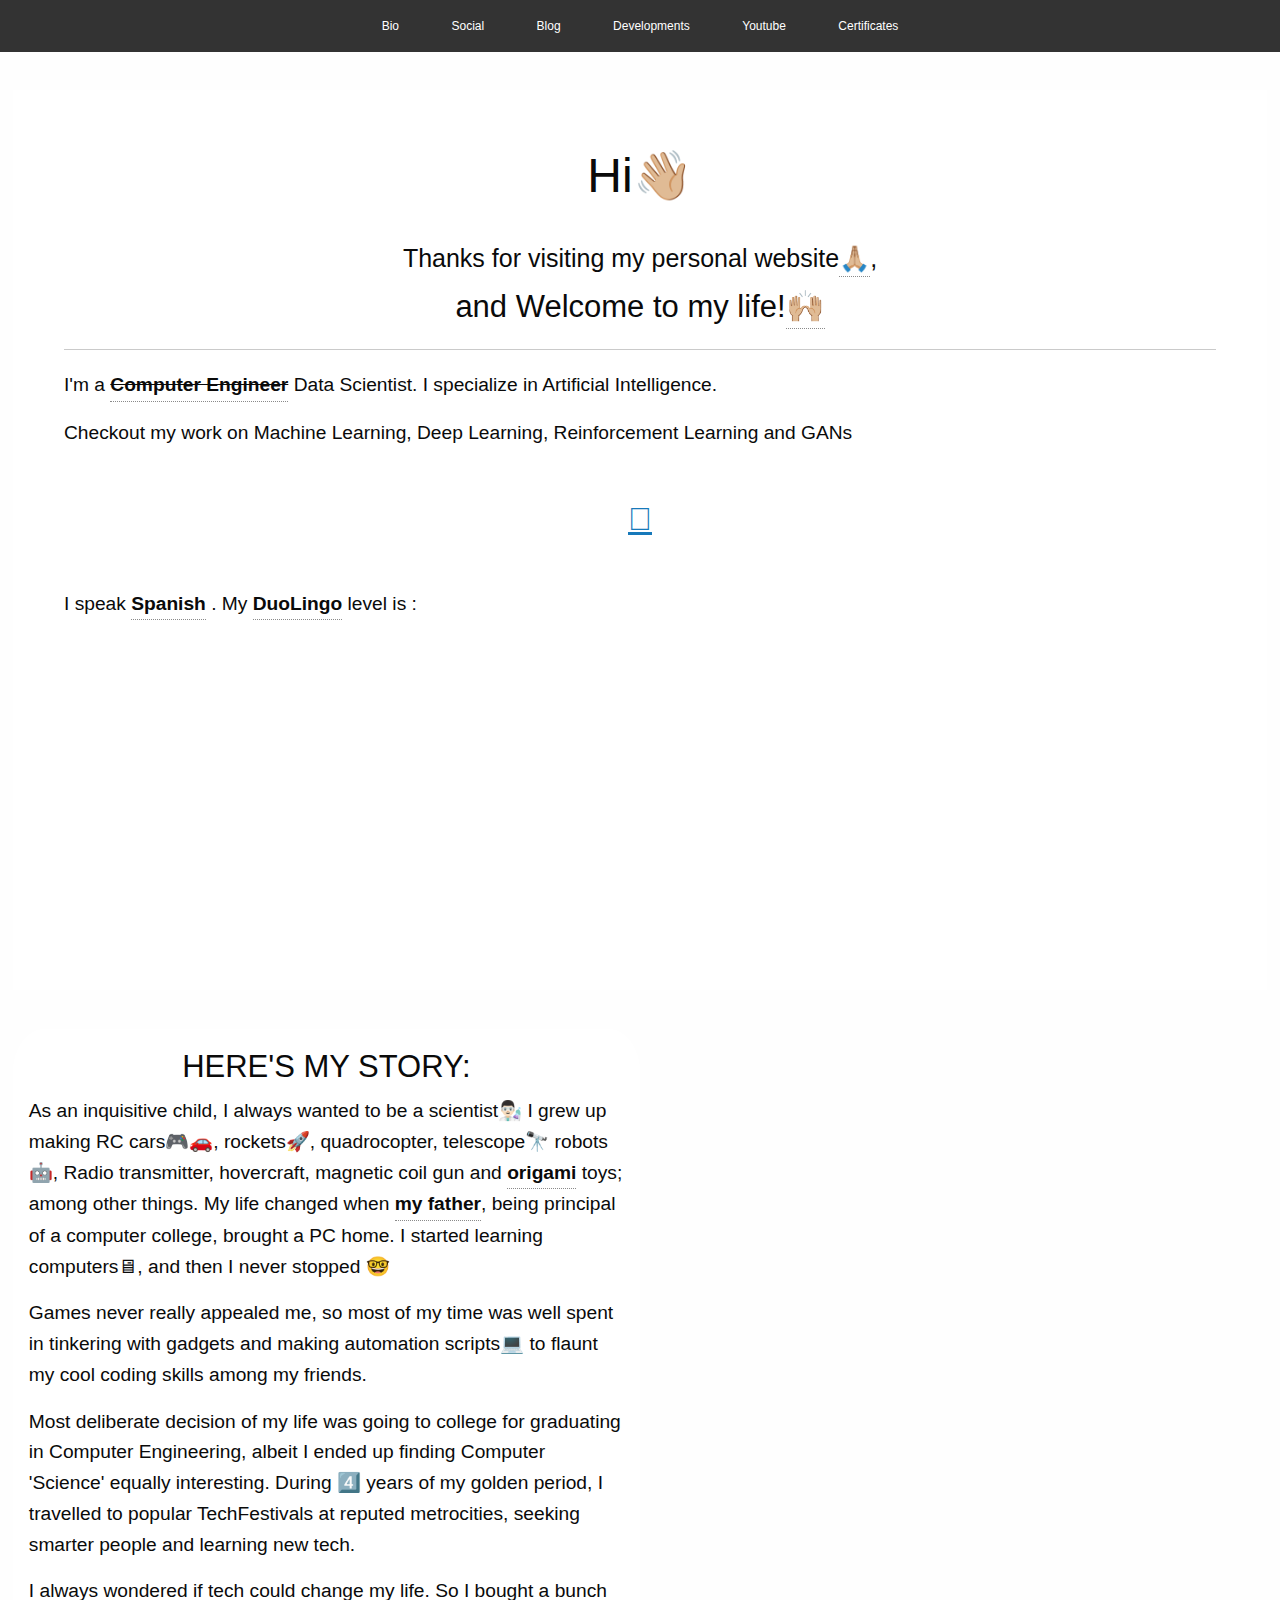
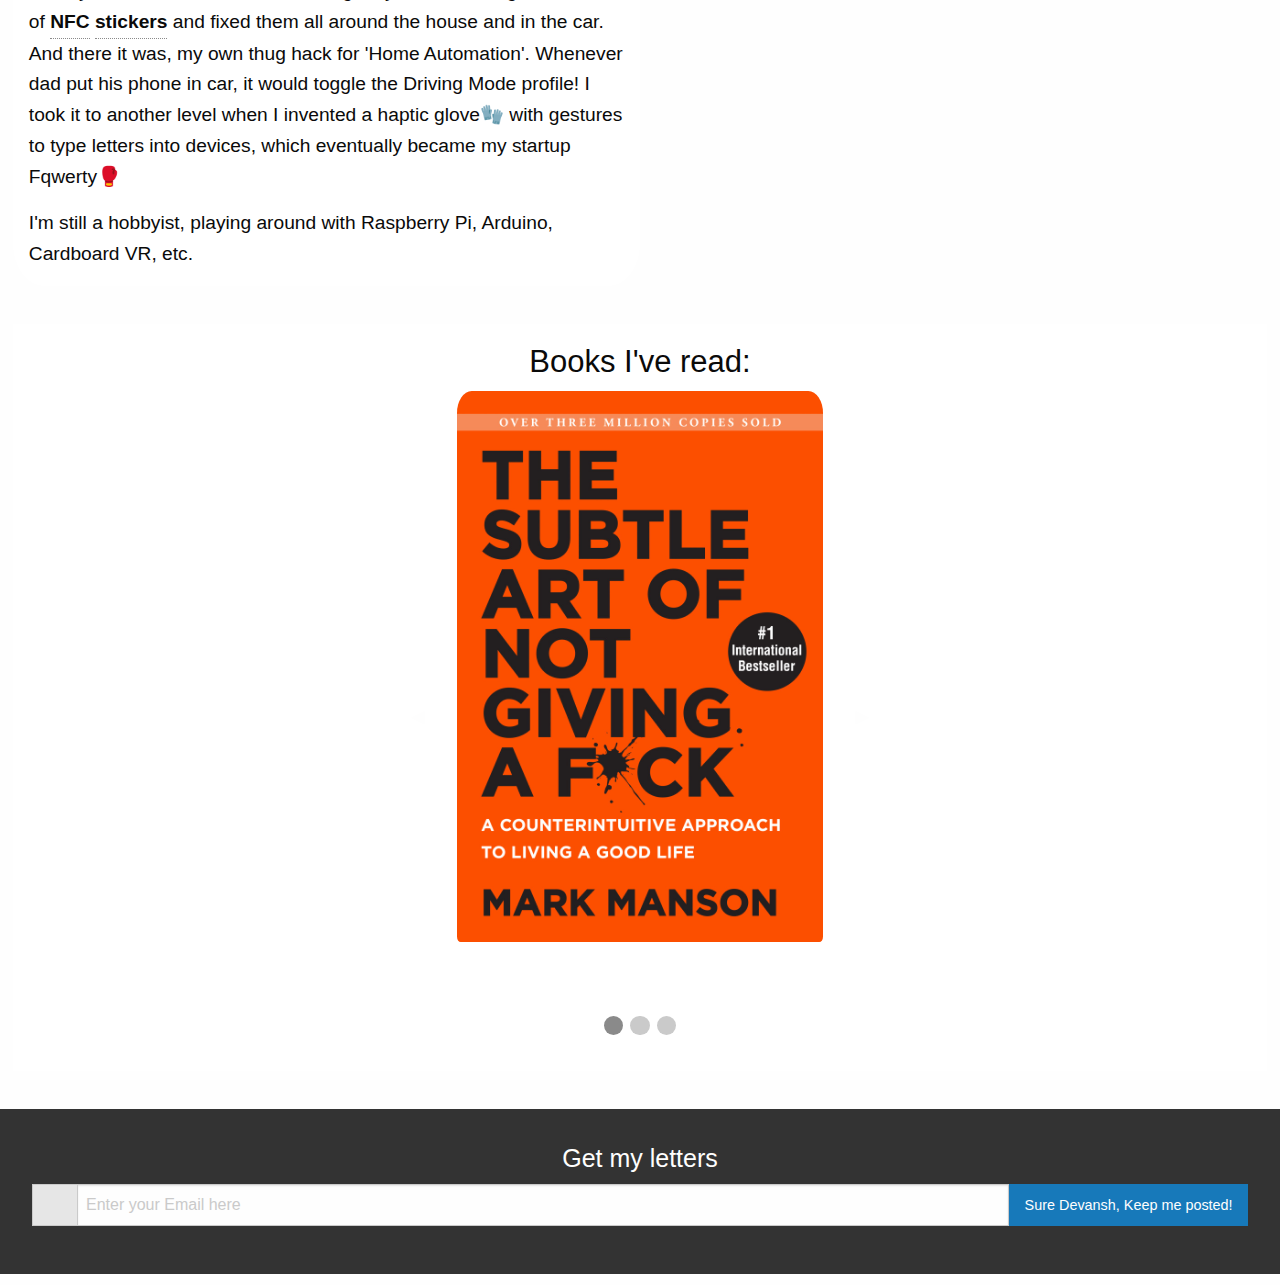
==== index.html @ f3bcc984 "Foundation based site with tabs: Bio Social Blog Youtube" ====
<!doctype html><html class="no-js" lang="en" dir="ltr">
  <head>
    <title>Devansh Rajeshbhai Trivedi</title>
    <meta charset="utf-8">
    <meta http-equiv="x-ua-compatible" content="ie=edge">
    <meta name="viewport" content="width=device-width, initial-scale=1.0">
    <link rel="stylesheet" href="css/foundation.css">
    <link rel="stylesheet" href="css/app.css">
    <link rel="stylesheet" href="https://use.fontawesome.com/releases/v5.1.1/css/all.css" integrity="sha384-O8whS3fhG2OnA5Kas0Y9l3cfpmYjapjI0E4theH4iuMD+pLhbf6JI0jIMfYcK3yZ" crossorigin="anonymous">
    <link href="https://cdnjs.cloudflare.com/ajax/libs/font-awesome/4.7.0/css/font-awesome.css" rel="stylesheet">
  </head>
  <body>
<nav>
  <ul class="tabs" data-deep-link-smudge data-update-history="true" data-deep-link="true" data-tabs id="navtabs">
  <li class="tabs-title is-active"><a href="#Bio" aria-selected="true">Bio</a></li>
  <li class="tabs-title"><a href="#Social">Social</a></li>
  <li class="tabs-title"><a href="#Blog">Blog</a></li>
  <li class="tabs-title"><a href="#Developments">Developments</a></li>
  <li class="tabs-title"><a href="#Youtube">Youtube</a></li>
  <li class="tabs-title"><a href="#Certificates">Certificates</a></li></ul></nav>

<div class="tabs-content" data-tabs-content="navtabs">
  <div class="tabs-panel is-active" id="Bio">
      <div id="bg"><section id="Greeting" class="callout">
      <!-- <video autoplay muted loop id="bgVideo"><source src="videos/Background Video.mp4" type="video/mp4"></video> -->
        <span><h1>Hi👋🏼</h1></span></br>
        <h4>Thanks for visiting my personal website<span data-tooltip title="It's a High-Five!">🙏🏼</span>, </h4>
          <h3>and Welcome to my life!<span data-tooltip title="Ta-da!">🙌🏼</span></h3>
        <hr><p>I'm a 
          <del data-tooltip title="Yet to attend the convocation ceremony">Computer Engineer</del>
           Data Scientist. I specialize in Artificial Intelligence.</p>
          <p>Checkout my work on Machine Learning, Deep Learning, Reinforcement Learning and GANs
          </p>
        <div class="arrow bounce"><a class="fas fa-arrow-down fa-2x" href="#story"></a></div>
        <p>I speak 
        <span data-tooltip title="Español">Spanish</span>
        . My 
        <span data-tooltip data-allow-html="true" aria-haspopup="true" class="has-tip" title="<img alt='duolingo mascot' src='images/duolingo mascot.jpg'>">DuoLingo</span>
         level is : </p><span id='level'></span>
        </section></div>
      <section id="story" class="callout">
        <header><h3>HERE'S MY STORY:</h3></header>
        <p>As an inquisitive child, I always wanted to be a scientist👨🏻‍🔬
        I grew up making RC cars🎮🚗, rockets🚀, quadrocopter, telescope🔭 robots🤖, Radio transmitter, hovercraft, magnetic coil gun and <span data-tooltip title="art of making paper stuff like planes and so on">origami</span> toys; among other things. My life changed when <span data-tooltip title="Dr. Rajeshbhai P Trivedi">my father</span>, being principal of a computer college, brought a PC home. I started learning computers🖥, and then I never stopped 🤓</p>

        <p>Games never really appealed me, so most of my time was well spent in tinkering with gadgets and making automation scripts💻 to flaunt my cool coding skills among my friends.</p>

        <p>Most deliberate decision of my life was going to college for graduating in Computer Engineering, albeit I ended up finding Computer 'Science' equally interesting. During 4️⃣ years of my golden period, I travelled to popular TechFestivals at reputed metrocities, seeking smarter people and learning new tech.</p>

        <p>I always wondered if tech could change my life. So I bought a bunch of 
        <span data-tooltip data-allow-html="true" title="<img alt='nfc tapback animation' src='images/nfc tapback.gif'>">NFC</span> 
        <span data-tooltip data-allow-html="true" title="<img alt='nfc tag animation' src='images/nfc tag.gif'>">stickers</span> 
        and fixed them all around the house and in the car. And there it was, my own thug hack for 'Home Automation'. Whenever dad put his phone in car, it would toggle the Driving Mode profile! I took it to another level when I invented a haptic glove🧤 with gestures to type letters into devices, which eventually became my startup Fqwerty🥊</p>

        <p>I'm still a hobbyist, playing around with Raspberry Pi, Arduino, Cardboard VR, etc.</p>
        </section>
      <section id="bookSection" class="callout">
        <h3>Books I've read:</h3>
        <div class="orbit" role="region" aria-label="Books I've read" data-orbit>
        <div class="orbit-wrapper">
          <div class="orbit-controls">
            <button class="orbit-previous"><span class="show-for-sr">Previous Slide</span>&#9664;&#xFE0E;</button>
            <button class="orbit-next"><span class="show-for-sr">Next Slide</span>&#9654;&#xFE0E;</button>
            </div>
          <ul class="orbit-container">
            <li class="is-active orbit-slide">
              <figure class="orbit-figure">
                <img class="orbit-image" src="images/Book Subtle Art of not giving a Fuck.jpg" alt="The Subtle Art of not giving a Fuck">
              </figure>
            </li>
            <li class="orbit-slide">
              <figure class="orbit-figure">
                <img class="orbit-image" src="images/Book The Alchemist.jpg" alt="The Alchemist">
              </figure>
            </li>
            <li class="orbit-slide">
              <figure class="orbit-figure">
                <img class="orbit-image" src="images/Book Business Adventures.jpg" alt="Business Adventures">
              </figure>
            </li>
            </ul>
          </div>
        <nav class="orbit-bullets">
          <button class="is-active" data-slide="0"><span class="show-for-sr">First slide details.</span><span class="show-for-sr">Current Slide</span></button>
          <button data-slide="1"><span class="show-for-sr">Second slide details.</span></button>
          <button data-slide="2"><span class="show-for-sr">Third slide details.</span></button>
          </nav>
          </div>
        </section>
        </div>
  <div class="tabs-panel" id="Social">
    <div class="callout" id="icons">
      <div class="rounded-social-buttons">
        <a  class="social-button facebook" target="_blank" href="https://www.facebook.com/D3V4N5H"></a>
        <a class="social-button twitter" target="_blank" href="https://twitter.com/_d3v4n5h"></a>
        <a class="social-button linkedin" target="_blank" href="https://www.linkedin.com/in/d3v4n5h"></a>
        <a class="social-button youtube" target="_blank" href="https://www.youtube.com/user/MrDevanshrtrivedi"></a>
        <a class="social-button instagram" target="_blank" href="https://www.instagram.com/_d3v4n5h/"></a>
        <a class="social-button github" target="_blank" href="https://github.com/D3V4N5H"></a>
        <a class="social-button medium" target="_blank" href="https://medium.com/@D3V4N5H"></a> 
        <a class="social-button patreon" target="_blank" href="https://www.patreon.com/D3V4N5H"><i class="fab fa-patreon"></i></a> 
        <a class="social-button anchor" target="_blank" href="https://anchor.fm/fqcast"></a>
        <a class="social-button spotify" target="_blank" href="https://open.spotify.com/show/4l1VabeVqgFmIwCuDwpJ2w?si=Cf6ymzuITDqfhZK7n6syOw"></a>
      </div>
      </div></br>
    <div class="responsive-embed">
      <iframe src="https://www.facebook.com/plugins/video.php?href=https%3A%2F%2Fwww.facebook.com%2Fadevnt%2Fvideos%2F1369553009780558%2F&show_text=0&width=560" width="560" height="315" style="border:none;overflow:hidden" scrolling="no" frameborder="0" allowTransparency="true" allowFullScreen="true"></iframe>
      </div>
    </div>
  <div class="tabs-panel" id="Blog">
    <div class="timeline">
<!-- 2018 July 30 -->
      <div class="timeline-item">
        <div class="timeline-icon"><i class="fab fa-youtube fa-2x" id='yticon'></i></div>
        <div class="timeline-content">
          <p class="timeline-content-date">2018 - <span class="timeline-content-month">July 30</span></p>
            <h5>Applied for TEDx</h5>
          <p><div class="responsive-embed"><iframe width="966" height="543" src="https://www.youtube.com/embed/WX2hO0PraqQ" frameborder="0" allow="autoplay; encrypted-media" allowfullscreen></iframe></div></p>
          <p>This is my application for TEDxKotechachowk.</br>
          After the submission deadline, all the nominations of the contest will be shared on their platform.</br>
          They will be selecting one or two ideas from the contest and the winners will get a chance to speak on TEDxKotechaChowk platform.</br>
          https://www.ted.com/tedx/events/27829</br>
          http://www.tedxkotechachowk.com</br>
          My talk is a call to action from fellow hobbyists for sticking to our passion.</p>
        </div>
        </div>
<!-- 2018 July 1 -->
      <div class="timeline-item">
        <div class="timeline-icon"><svg-icon><img src="images/glyph-iconset-master/svg/si-glyph-hamburger.svg" alt="burger icon" style="transform: scale(0.5); margin-left: -14px; margin-top: -11px;"></svg-icon></div>
        <div class="timeline-content right">
          <p class="timeline-content-date">2018 - <span class="timeline-content-month">July 1</span>
          <h5>Went to Starbucks and Burgerking for the first time in my life!</h5>
          <img alt="Photo of Devansh at Starbucks" src="images/starbucks.jpg">
          <p>I have to admit, Burgerking was eaten before you could say the longest word in English. And Starbucks didn't disappoint either... The barista explained me all the available types.</p>
        </div>
        </div>
<!-- 2018 May 26 -->
      <div class="timeline-item">
        <div class="timeline-icon"><i class="fas fa-ribbon fa-2x" id='ribbon'></i></div>
        <div class="timeline-content">
          <p class="timeline-content-date">2018 - <span class="timeline-content-month">May 26</span></p>
          <h5></h5>
            <div class="responsive-embed"><iframe width="966" height="543" src="https://www.youtube.com/embed/cj0n4KJnjgw" frameborder="0" allow="autoplay; encrypted-media" allowfullscreen></iframe></div>
          <p>I coded together a TINY Python script that automatically searches the address you copy on Google Maps!
          </br></br>
          Like my most work, it's open source under GNU AGPL (Affero General Public License) v3.0
          </br>
          <a href="https://github.com/D3V4N5H/Address-To-Map" target="_blank">https://github.com/D3V4N5H/Address-To-Map</a>
          </br></br>
          It copies the address from the clilpboard using 'pyperclip' module
          </br>
          And opens Google map search using 'webbrowser' module</p>
        </div>
        </div>
<!-- 2018 May 17 -->
      <div class="timeline-item">
        <div class="timeline-icon"><i class="fas fa-ribbon fa-2x" id='ribbon'></i></div>
        <div class="timeline-content right">
          <p class="timeline-content-date">2018 - <span class="timeline-content-month">May 17</span></p>
          <h5></h5>
            <div class="responsive-embed"><iframe width="966" height="543" src="https://www.youtube.com/embed/jnYJ4px8Zyg" frameborder="0" allow="autoplay; encrypted-media" allowfullscreen></iframe></div>
          <p>I've been so lazy lately, I don't even check for new episodes myself.
          </br>
            Here's the script that does it for me!
          </br>
            it's open source under GNU AGPL (Affero General Public License) v3.0
          </br>
            <a href="https://github.com/D3V4N5H/Check-GTU-Result" target="_blank">https://github.com/D3V4N5H/Check-GTU-Result</a></p>
        </div>
        </div>
<!-- 2018 May 15 -->
      <div class="timeline-item">
        <div class="timeline-icon"><i class="fas fa-ribbon fa-2x" id='ribbon'></i></div>
        <div class="timeline-content">
          <p class="timeline-content-date">2018 - <span class="timeline-content-month">May 15</span></p>
          <h5></h5>
            <img alt="script image" src="images/result script.png">
          <p>How do you check for your results?
          </br>
            I do it using my python script
            </br>
            It simply checks for the keyword 'BE' on notifications of GTU's Student Corner under Student Zone
            </br>
            BeautifulSoup4 module parses html
            </br>
            Offers to open the webpage for manual checking if result not found
            </br>
            Like my most work, it's open source under GNU AGPL (Affero General Public License) v3.0
            </br>
            <a href="https://github.com/D3V4N5H/Check-GTU-Result" target="_blank">https://github.com/D3V4N5H/Check-GTU-Result</a></p>
        </div>
        </div>
<!-- 2018 May 13 -->
      <div class="timeline-item">
        <div class="timeline-icon"><i class="fas fa-ribbon fa-2x" id='ribbon'></i></div>
        <div class="timeline-content right">
          <p class="timeline-content-date">2018 - <span class="timeline-content-month">May 13</span></p>
          <h5>Folder Automation using Python</h5>
            <div class="orbit" role="region" aria-label="Favorite Text Ever" data-orbit>
              <ul class="orbit-container">
                <button class="orbit-previous" aria-label="previous"><span class="show-for-sr">Previous Slide</span>&#9664;</button>
                <button class="orbit-next" aria-label="next"><span class="show-for-sr">Next Slide</span>&#9654;</button>
                <li class="is-active orbit-slide">
                  <div class="docs-example-orbit-slide">
                    <p><strong>This is dodgerblue.</strong> Lorem ipsum dolor sit amet, consectetur adipisicing elit, sed do eiusmod tempor incididunt ut labore et dolore magna aliqua. Ut enim ad minim veniam, quis nostrud exercitation ullamco laboris nisi ut aliquip ex ea commodo consequat. Duis aute irure dolor in reprehenderit in voluptate velit esse cillum dolore eu fugiat nulla pariatur. Excepteur sint occaecat cupidatat non proident, sunt in culpa qui officia deserunt mollit anim id est laborum.</p>
                  </div>
                </li>
                <li class="orbit-slide">
                  <div class="docs-example-orbit-slide">
                    <p><strong>This is rebeccapurple.</strong> Lorem ipsum dolor sit amet, consectetur adipisicing elit, sed do eiusmod tempor incididunt ut labore et dolore magna aliqua. Ut enim ad minim veniam, quis nostrud exercitation ullamco laboris nisi ut aliquip ex ea commodo consequat. Duis aute irure dolor in reprehenderit in voluptate velit esse cillum dolore eu fugiat nulla pariatur. Excepteur sint occaecat cupidatat non proident, sunt in culpa qui officia deserunt mollit anim id est laborum.</p>
                  </div>
                </li>
                <li class="orbit-slide">
                  <div class="docs-example-orbit-slide">
                    <p><strong>This is darkgoldenrod.</strong> Lorem ipsum dolor sit amet, consectetur adipisicing elit, sed do eiusmod tempor incididunt ut labore et dolore magna aliqua. Ut enim ad minim veniam, quis nostrud exercitation ullamco laboris nisi ut aliquip ex ea commodo consequat. Duis aute irure dolor in reprehenderit in voluptate velit esse cillum dolore eu fugiat nulla pariatur. Excepteur sint occaecat cupidatat non proident, sunt in culpa qui officia deserunt mollit anim id est laborum.</p>
                  </div>
                </li>
                <li class="orbit-slide">
                  <div class="docs-example-orbit-slide">
                    <p><strong>This is lightseagreen.</strong> Lorem ipsum dolor sit amet, consectetur adipisicing elit, sed do eiusmod tempor incididunt ut labore et dolore magna aliqua. Ut enim ad minim veniam, quis nostrud exercitation ullamco laboris nisi ut aliquip ex ea commodo consequat. Duis aute irure dolor in reprehenderit in voluptate velit esse cillum dolore eu fugiat nulla pariatur. Excepteur sint occaecat cupidatat non proident, sunt in culpa qui officia deserunt mollit anim id est laborum.</p>
                  </div>
                </li>
              </ul>
              <nav class="orbit-bullets">
                <button class="is-active" data-slide="0"><span class="show-for-sr">First slide details.</span><span class="show-for-sr">Current Slide</span></button>
                <button data-slide="1"><span class="show-for-sr">Second slide details.</span></button>
                <button data-slide="2"><span class="show-for-sr">Third slide details.</span></button>
                <button data-slide="3"><span class="show-for-sr">Fourth slide details.</span></button>
              </nav>
              </div>
          <p>I'm automating my MacBook and workflow using Python 3 !</br>
          This script organizes my personal notes and python scripts.</br>
          </br></br>
          I'm using:</br>
          Regular expressions (Regex/RE) to compile matches,</br>
          os.walk() for iterating all files,</br>
          shutil for file operations</br></br>
          <a href="https://github.com/D3V4N5H/FolderAutomation" target="_blank">https://github.com/D3V4N5H/FolderAutomation</a></p>
        </div>
        </div>
<!-- 2018 Feb 11 -->
      <div class="timeline-item">
        <div class="timeline-icon"><i class="fas fa-ribbon fa-2x" id='ribbon'></i></div>
        <div class="timeline-content">
          <p class="timeline-content-date">2018 - <span class="timeline-content-month">February 11</span></p>
          <h5>One more thing checked off my bucket list!</h5>
            <img alt="photo of the automatic gearbox I operated" src="images/gearless.jpg">
          <p>Drove a gearless car for the first time in my life! </br> PS: It was also my birthday!</p>
        </div>
        </div>
<!-- 2017 Nov 30 -->
      <div class="timeline-item">
        <div class="timeline-icon"><i class="fas fa-ribbon fa-2x" id='ribbon'></i></div>
        <div class="timeline-content right">
          <p class="timeline-content-date">2017 - <span class="timeline-content-month">Nov 30</span></p>
          <h5>My first Machine Learning Project!</h5>
            <img alt="Machine Learning code" src="images/ml.png">
          <p><a href="https://youtu.be/T5pRlIbr6gg?list=PL2-dafEMk2A6QKz1mrk1uIGfHkC1zZ6UU" target="_blank">Siraj Raval's 'Learn Python for Data science' playlist Video 1</a> </br>
          </br>
          Challenge:</br>
          Find 3 more classifiers from the sci-kit learn documentation and add them to the code. Train them on the same dataset and compare their results.</br>
          </br>
          Status:</br>
          I've found 3 other algorithms, and they're pretty much accurate.</br>
          <a href="https://github.com/D3V4N5H/ML-gender-classification" target="_blank">https://github.com/D3V4N5H/ML-gender-classification</a></p>
        </div>
        </div>
<!-- 2017 Sep 25-->
      <div class="timeline-item">
        <div class="timeline-icon"><i class="fab fa-youtube fa-2x" id='yticon'></i></div>
        <div class="timeline-content">
          <p class="timeline-content-date">2017 - <span class="timeline-content-month">September 25</span></p>
            <h5>College Projects Recap on my 7531 DayVersary</h5>
          <p><div class="responsive-embed"><iframe src="https://www.facebook.com/plugins/video.php?href=https%3A%2F%2Fwww.facebook.com%2Fadevnt%2Fvideos%2F1369553009780558%2F&show_text=0&width=560" width="560" height="315" style="border:none;overflow:hidden" scrolling="no" frameborder="0" allowTransparency="true" allowFullScreen="true"></iframe></div></p>
          <p>So I found this Date Calculation feature in Windows 10's Calculator app. And guess what I found? I'm finishing 7531 days from my birthdate next week!! Let's make a video to reminisce all my achievements... And with the help of my dear friend Jeet Kothadiya, I barely finished on time, as there were too many achievements.</p>
          </div>
        </div>
<!-- 2016 Sep 15 -->
      <div class="timeline-item">
        <div class="timeline-icon"><i class="fab fa-youtube fa-2x" id='yticon'></i></div>
        <div class="timeline-content right">
          <p class="timeline-content-date">2016 - <span class="timeline-content-month">September 15</span></p>
            <h5>2.5D Android Fight Game</h5>
          <p><div class="responsive-embed"></div></p>
          <p>
          This is a role-playing martial arts fighting game. It has classical Fighting with bots and combos!</br></br>
          Credits</br>
          This game was developed on Unity Platform with my dear friends Raj Jobanputra, Sunny Sommanek and the Fqwerty.co team.
          </br></br>
          Background</br>
          My choice of the game design was inspired from Shadow Fight by Nekki. The goal of the project is to make a 3D and multiplayer version possible.
          </br></br>
          This was way before the Shadow Fight 3 was even released and we're glad Nekki is doing what we couldn't.
          </p>
          </div>
        </div>
<!-- 2016 Feb 14 -->
      <div class="timeline-item">
        <div class="timeline-icon"><i class="fab fa-youtube fa-2x" id='yticon'></i></div>
        <div class="timeline-content">
          <p class="timeline-content-date">2016 - <span class="timeline-content-month">February 14</span></p>
            <h5>Price Comparison Engine - Crawler and Aggregator</h5>
          <div class="responsive-embed"><iframe width="966" height="543" src="https://www.youtube.com/embed/ediEB9Nnt-o" frameborder="0" allow="autoplay; encrypted-media" allowfullscreen></iframe></div>
          <p>Startup Village, the best incubator in the country, selected our team after we submitted this version of Price Comparison Engine as a part of the coding challenge.</br>
          </br>
          Preview hosted at http://d3v4n5h.xyz Try out the query: iPhone
          </br></br>
          This is a web-crawler and aggregator and is dynamic, without any heavy database or storage requirements. Primarily uses PHP and PriceTree API.
          </br></br>
          <a href="https://github.com/D3V4N5H/Price-Comparison-Engine" target="_blank">https://github.com/D3V4N5H/Price-Comparison-Engine</a></p>
          </div>
        </div>
<!-- 2014 -->
      <div class="timeline-item">
        <div class="timeline-icon"><i class="fab fa-blogger-b fa-2x" style="padding-left: 10px; padding-top: 6px;"></i></div>
        <div class="timeline-content right">
          <p class="timeline-content-date">2014 - <span class="timeline-content-month">May 5</span></p>
          <a href="http://devgizmo.blogspot.com/2014/05/dudes-and-dolls-race-pace.html" target="_blank">
            <h5>Launched my first ever blog 'DevGizmo'</h5>
            <img alt="DevGizmo blog snapshot" src="images/devgizmo.png">
          </a>
          <p>I had read this tech magazine that said 'Gizmo Gaga' and the word Gizmo stuck in my head. While naming the blog, I had to associate myself to tech and gadgets. </br>
          To quote 
          <a href="https://youtu.be/0rF6k721hUk" target="_blank">Karnak from Inhumans</a>
          ,</br>
          "It was a decision I made when I was still a teenager. The day I got this, I thought it was the greatest idea I'd ever had. Now, I look into a mirror, it's a reminder of how far I've come. Who I used to be. And who I am now."
          </p>
        </div>
        </div>
<!-- 2012 -->
      <div class="timeline-item">
        <div class="timeline-icon"><i class="fas fa-code fa-2x" style="padding-top: 7px; padding-left: 3px;"></i></div>
        <div class="timeline-content left">
          <p class="timeline-content-date">2012 - <span class="timeline-content-month">May</span></p>
          <h5>Started learning C language</h5>
          <img alt="Hello World program in C language" src="images/c.png"/>
          <p>This where my coding journey began...</br> Making palindromes and pyramids! </p>
        </div>
        </div>

      </div>
    </div>
  <div class="tabs-panel" id="Developments">
      
    </div>
  <div class="tabs-panel" id="Youtube">
    <div class="responsive-embed">
      <img alt="Devansh is on Youtube" src="images/Devansh Trivedi is on Youtube.png" style="display: block; margin-right: auto; margin-left: auto; width: 70%;"></div>
    <div class="responsive-embed">
      <iframe src="http://www.youtube.com/embed/?listType=user_uploads&list=MrDevanshrtrivedi" width="480" height="400"></iframe></div>
    </div>
  <div class="tabs-panel" id="Certificates">
      
    </div>
    </div>
  
<footer>
  <div class="simple-subscription-form">
    <form>
      <h4>Get my letters</h4>
      <div class="input-group">
        <span class="input-group-label">
          <i class="fas fa-envelope"></i>
        </span>
        <input class="input-group-field" type="email" placeholder="Enter your Email here" required>
        <button class="button">Sure Devansh, Keep me posted!</button>
    </form></div>
  </footer>
<script src="js/vendor/jquery.js"></script>
  <script src="js/vendor/what-input.js"></script>
  <script src="js/vendor/foundation.js"></script>
  <script src="js/app.js"></script></body></html>
---- css/app.css ----
@charset "UTF-8";
:root{
--ivory: hsl(45deg,71%,75%);
}
/*                                      Site Wide*/
a{text-decoration: underline;}
h1,h2,h3,h4{text-align: center;}
h5{font-weight: bold;}
p{font-size: 1.2rem;}
nav{margin: 0;}
nav > ul > li > a{text-decoration: none;}
.callout{
  border-width: 0px;
  margin: 3% 1%;
  background-color: hsl(45deg,0,0) !important;
}
*:focus {outline: none;}

.simple-subscription-form {
  background: rgba(0,0,0,0.8);
  padding: 2rem;
  color: #fefefe !important;
  border-radius: 0;
}
.simple-subscription-form .button {
  margin-bottom: 0;
  border-radius: 0 0 0 0;
}

.tabs{
  border: none;
}
  .tabs-title > a, .tabs-title > a:hover{
    color: white;
  }
  .tabs-title > a:hover {
    opacity: 0.6;
    background-color : transparent;
  }
  .tabs-title > a:focus, .tabs-title > a[aria-selected='true'] {
    background: 0;
    color: white;
  }
  .tabs-content{
    border: none;
    margin: 0;
  }
  .tabs-panel{
    margin: 0;
    padding: 0;
    background-color: hsl(45deg,71,75);
  }
  ul.tabs {text-align: center;}
  ul.tabs li {
    float: none !important;
    display: inline-block;
  }

/*                                      Bio Page*/
#navtabs{background: rgba(0,0,0,0.8);}

#bg{
    background-image: url("../AI.jpeg");
    background-position: center top;
    background-size: contain;
    background-repeat: no-repeat;
    background-origin: padding-box;
    background-clip: border-box;
}
#bgVideo{
  z-index: -1;
}
#Greeting{
  height: 100vh;
  padding: 4%;
}
.arrow {
  text-align: center;
  margin: 4% 0;
}
#story{
  margin-right: 50%;
  border-radius: 5%;
  background-color: hsl(45deg,0,0) !important;
}
.orbit-container{
  margin-left: 35%;
  margin-right: 35%;
  border-radius: 4% 4% 1% 1%;
}
  .orbit-previous, .orbit-next{
    margin-left: 30%;
    margin-right: 30%;
  }
  .orbit-previous:hover, .orbit-next:hover{
    background-color: #228b22;
  }
  .orbit-bullets button.is-active {
    margin-top: 5%;
  }
  }
  /*                                      Social*/
.icons{
  background: rgba(0,0,0,0.8);
  margin-top: 0;
}
.rounded-social-buttons {
  text-align: center;
}
  .rounded-social-buttons .social-button {
    display: inline-block;
    position: relative;
    cursor: pointer;
    width: 3.125rem;
    height: 3.125rem;
    border: 0.125rem solid transparent;
    padding: 0;
    text-decoration: none;
    text-align: center;
    color: #fefefe;
    font-size: 1.5625rem;
    font-weight: normal;
    line-height: 2em;
    border-radius: 1.6875rem;
    transition: all 0.5s ease;
    margin-right: 0.25rem;
    margin-bottom: 0.25rem;
  }
  .rounded-social-buttons .social-button:hover, .rounded-social-buttons .social-button:focus {
    -webkit-transform: rotate(360deg);
        -ms-transform: rotate(360deg);
            transform: rotate(360deg);
  }
  .rounded-social-buttons .social-button.facebook {
    background: #3b5998;
  }
  .rounded-social-buttons .social-button.facebook:before {
    font-family: "FontAwesome";
    content: "";
  }
  .rounded-social-buttons .social-button.facebook:hover, .rounded-social-buttons .social-button.facebook:focus {
    color: #3b5998;
    background: #fefefe;
    border-color: #3b5998;
  }
  .rounded-social-buttons .social-button.twitter {
    background: #55acee;
  }
  .rounded-social-buttons .social-button.twitter:before {
    font-family: "FontAwesome";
    content: "";
  }
  .rounded-social-buttons .social-button.twitter:hover, .rounded-social-buttons .social-button.twitter:focus {
    color: #55acee;
    background: #fefefe;
    border-color: #55acee;
  }
  .rounded-social-buttons .social-button.linkedin {
    background: #007bb5;
  }
  .rounded-social-buttons .social-button.linkedin:before {
    font-family: "FontAwesome";
    content: "";
  }
  .rounded-social-buttons .social-button.linkedin:hover, .rounded-social-buttons .social-button.linkedin:focus {
    color: #007bb5;
    background: #fefefe;
    border-color: #007bb5;
  }
  .rounded-social-buttons .social-button.youtube {
    background: #bb0000;
  }
  .rounded-social-buttons .social-button.youtube:before {
    font-family: "FontAwesome";
    content: "";
  }
  .rounded-social-buttons .social-button.youtube:hover, .rounded-social-buttons .social-button.youtube:focus {
    color: #bb0000;
    background: #fefefe;
    border-color: #bb0000;
  }
  .rounded-social-buttons .social-button.instagram {
    background: #125688;
  }
  .rounded-social-buttons .social-button.instagram:before {
    font-family: "FontAwesome";
    content: "";
  }
  .rounded-social-buttons .social-button.instagram:hover, .rounded-social-buttons .social-button.instagram:focus {
    color: #125688;
    background: #fefefe;
    border-color: #125688;
  }
  .rounded-social-buttons .social-button.github {
    background: #000000;
    border-width: 1px;
    border-color: white;
  }
  .rounded-social-buttons .social-button.github:before {
    font-family: "FontAwesome";
    content: "";
  }
  .rounded-social-buttons .social-button.github:hover, .rounded-social-buttons .social-button.github:focus {
    color: #000000;
    background: #fefefe;
    border-color: #000000;
  }
  .rounded-social-buttons .social-button.medium {
    background: black;
    border-width: 1px;
    border-color: white;
  }
  .rounded-social-buttons .social-button.medium:before {
    font-family: "FontAwesome";
    content: ""
  }
  .rounded-social-buttons .social-button.medium:hover, .rounded-social-buttons .social-button.medium:focus {
    color: black;
    background: white;
    border-color: white;
  }
  .rounded-social-buttons .social-button.spotify {
    background: green;
    border-width: 1px;
    border-color: green;
  }
  .rounded-social-buttons .social-button.spotify:before {
    font-family: "FontAwesome";
    content: ""
  }
  .rounded-social-buttons .social-button.spotify:hover, .rounded-social-buttons .social-button.spotify:focus {
    color: green;
    background: white;
    border-color: white;
  }
  .rounded-social-buttons .social-button.patreon {
    background: orange;
    border-width: 1px;
    border-color: orange;
  }
  .rounded-social-buttons .social-button.patreon:before {
    font-family: "FontAwesome";
  }
  .rounded-social-buttons .social-button.patreon:hover, .rounded-social-buttons .social-button.patreon:focus {
    color: black;
    background: white;
    border-color: orange;
  }
  .rounded-social-buttons .social-button.anchor {
    background: #25003F;
  }
  .rounded-social-buttons .social-button.anchor:before {
    font-family: "FontAwesome";
    content: "";
  }
  .rounded-social-buttons .social-button.anchor:hover, .rounded-social-buttons .social-button.facebook:focus {
    color: #3b5998;
    background: #fefefe;
    border-color: #3b5998;
  }

  /*                                      Blog*/
.timeline-content-date .timeline-content-month{
  font-style: italic;
}
#yticon{
  padding-top: 7px;
  padding-left: 5px;
}
#ribbon{
  padding-top: 6px;
  padding-left: 10px;
}
.timeline{
  background: white;
}
.timeline .timeline-item::after, .timeline .timeline-item::before {
  clear: both;
  content: '';
  display: block;
  width: 100%;
  color: black;
}

.timeline {
  margin: 30px auto;
  padding: 0 10px;
  position: relative;
  transition: all 0.25s ease-in;
  width: 100%;
}

.timeline::before {
  background: black;
  content: '';
  height: 100%;
  left: 50%;
  position: absolute;
  top: 0;
  width: 3px;
}

.timeline::after {
  clear: both;
  content: '';
  display: table;
  width: 100%;
}

.timeline a {
  color: black;
  font-weight: bold;
  transition: all 0.25s ease-in;
}

.timeline a:hover {
  box-shadow: 0 1px 0px 0px black;
  transition: all 0.25s ease-in;
}

.timeline .timeline-item {
  margin-bottom: 50px;
  position: relative;
}

.timeline .timeline-item .timeline-icon {
  background: white;
  border-radius: 50%;
  border-color: black;
  border-width: 2px;
  border-style: solid;
  height: 50px;
  left: 50%;
  margin-left: -23px;
  overflow: hidden;
  position: absolute;
  top: 0;
  width: 50px;
}

.timeline .timeline-item .timeline-icon img,
.timeline .timeline-item .timeline-icon svg {
  left: 14px;
  position: relative;
  top: 11px;
}

.timeline .timeline-item .timeline-icon svg {
  top: 14px;
}

.timeline .timeline-item .timeline-content {
  padding: 20px;
  text-align: right;
  transition: all 0.25s ease-in;
  width: 45%;
  background: white;
  border-width: 1px;
  border-color: black;
  border-style: solid;
  border-radius: 1%;
}

.timeline .timeline-item .timeline-content p {
  color: black;
}

.timeline .timeline-item .timeline-content p {
  font-size: 16px;
  line-height: 1.4;
  margin-bottom: 0;
}

.timeline .timeline-item .timeline-content .timeline-content-date {
  font-size: 16px;
  font-weight: bold;
  margin-bottom: 0;
}

.timeline .timeline-item .timeline-content .timeline-content-month {
  font-size: 0.875rem;
  text-transform: uppercase;
  font-weight: 400;
}

.timeline .timeline-item .timeline-content.right {
  float: right;
  text-align: left;
}

@media screen and (max-width: 39.9375em) {
  .timeline {
    margin: 30px;
    padding: 0;
    width: 90%;
  }
  .timeline::before {
    left: 0;
    content: '';
  }
  .timeline .timeline-item .timeline-content {
    float: right;
    text-align: left;
    width: 90%;
  }
  .timeline .timeline-item .timeline-content::before, .timeline .timeline-item .timeline-content.right::before {
    border-left: 0;
    border-right: 7px solid black;
    left: 10%;
    margin-left: -6px;
    content: '';
  }
  .timeline .timeline-item .timeline-icon {
    left: 0;
  }
}

/*                                      Developments*/
#Developments{
  font-size: 2.6rem;
  /*                                       Youtube*/
  /*                                      Certificates*/
}
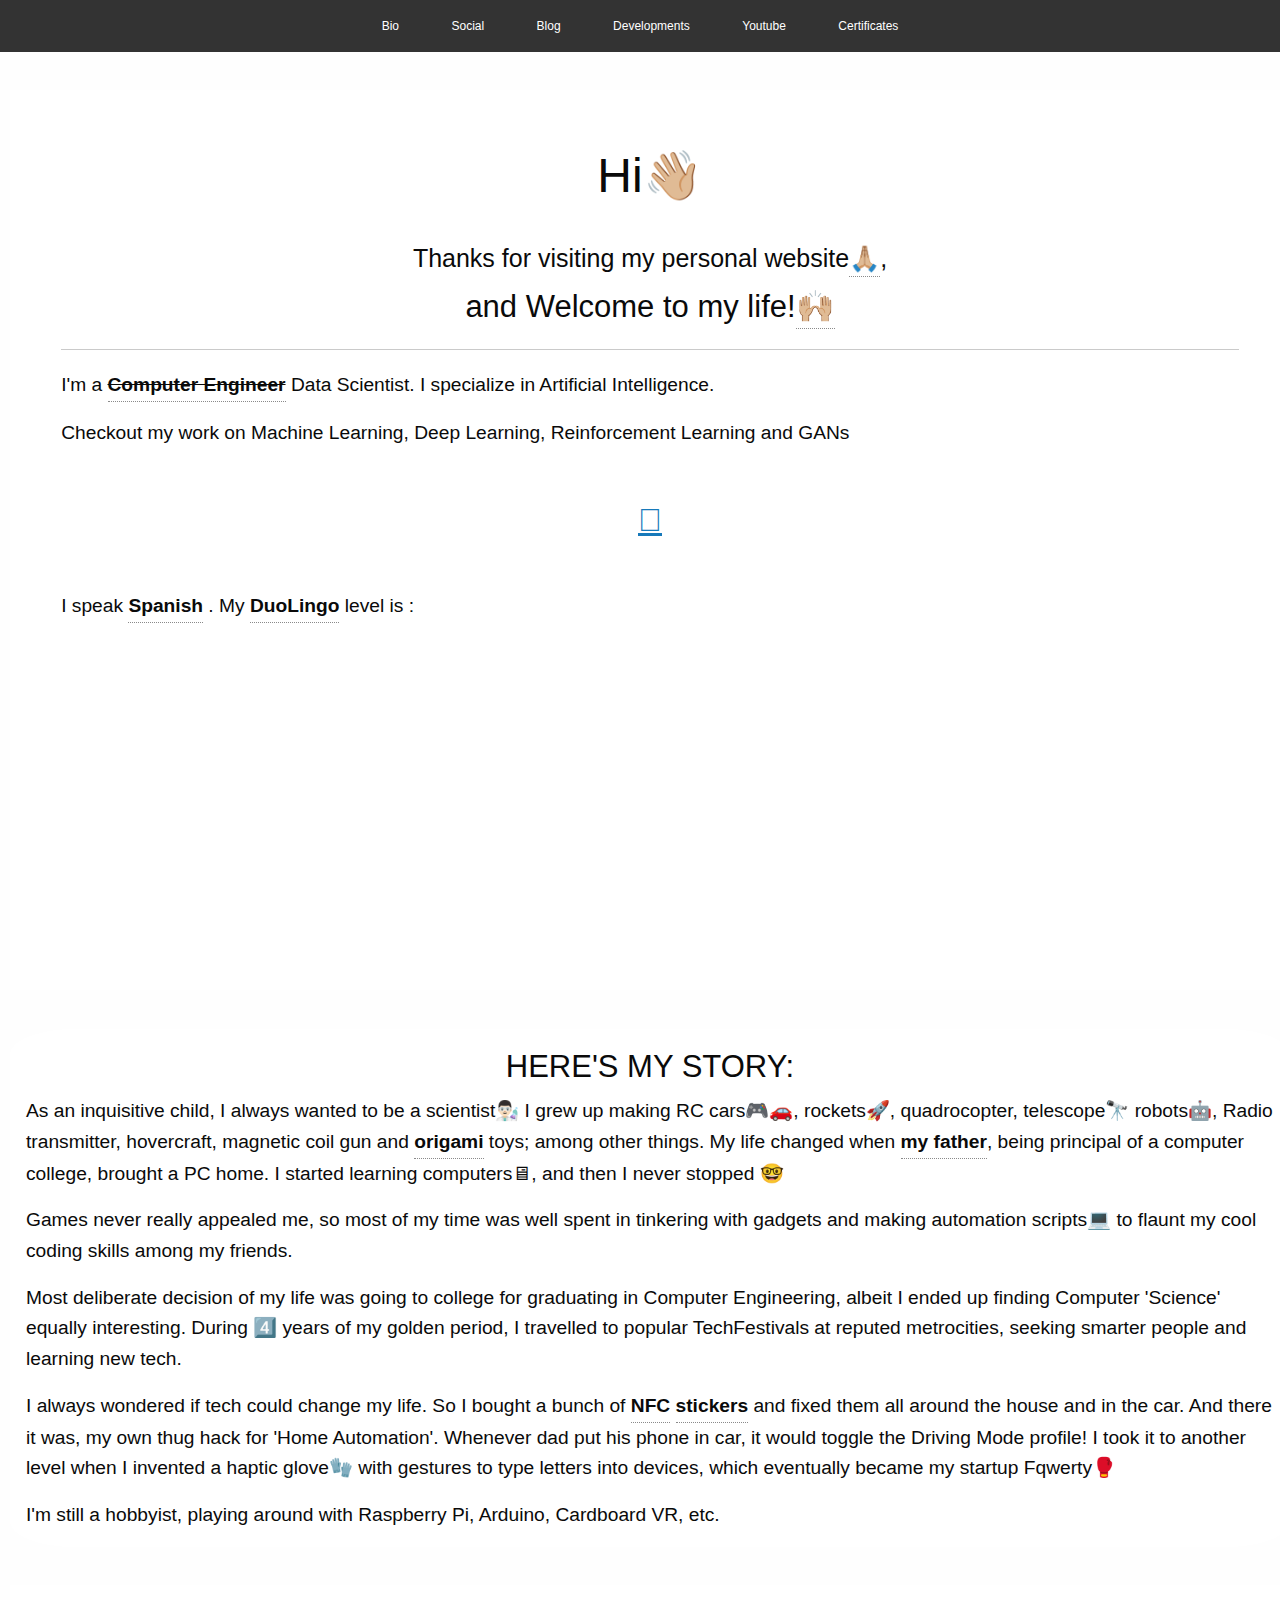
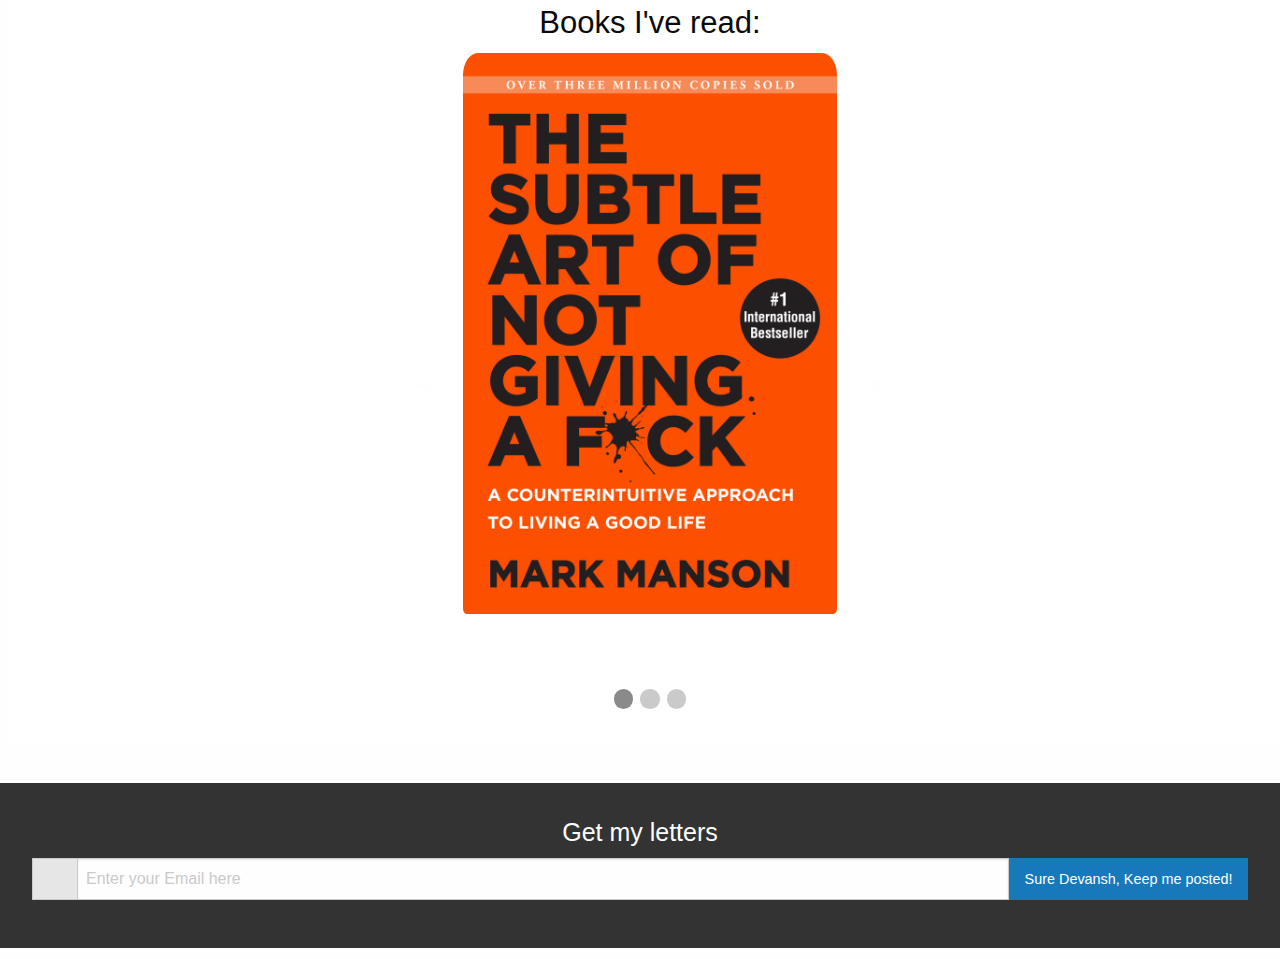
==== commit ba2d88ae: "UI improved" ====
--- a/index.html
+++ b/index.html
@@ -54,6 +54,12 @@
 
         <p>I'm still a hobbyist, playing around with Raspberry Pi, Arduino, Cardboard VR, etc.</p>
         </section>
+        <style>
+        .callout{
+          width: 100%;
+          margin-left: 10px;
+        }
+        </style>
       <section id="bookSection" class="callout">
         <h3>Books I've read:</h3>
         <div class="orbit" role="region" aria-label="Books I've read" data-orbit>
